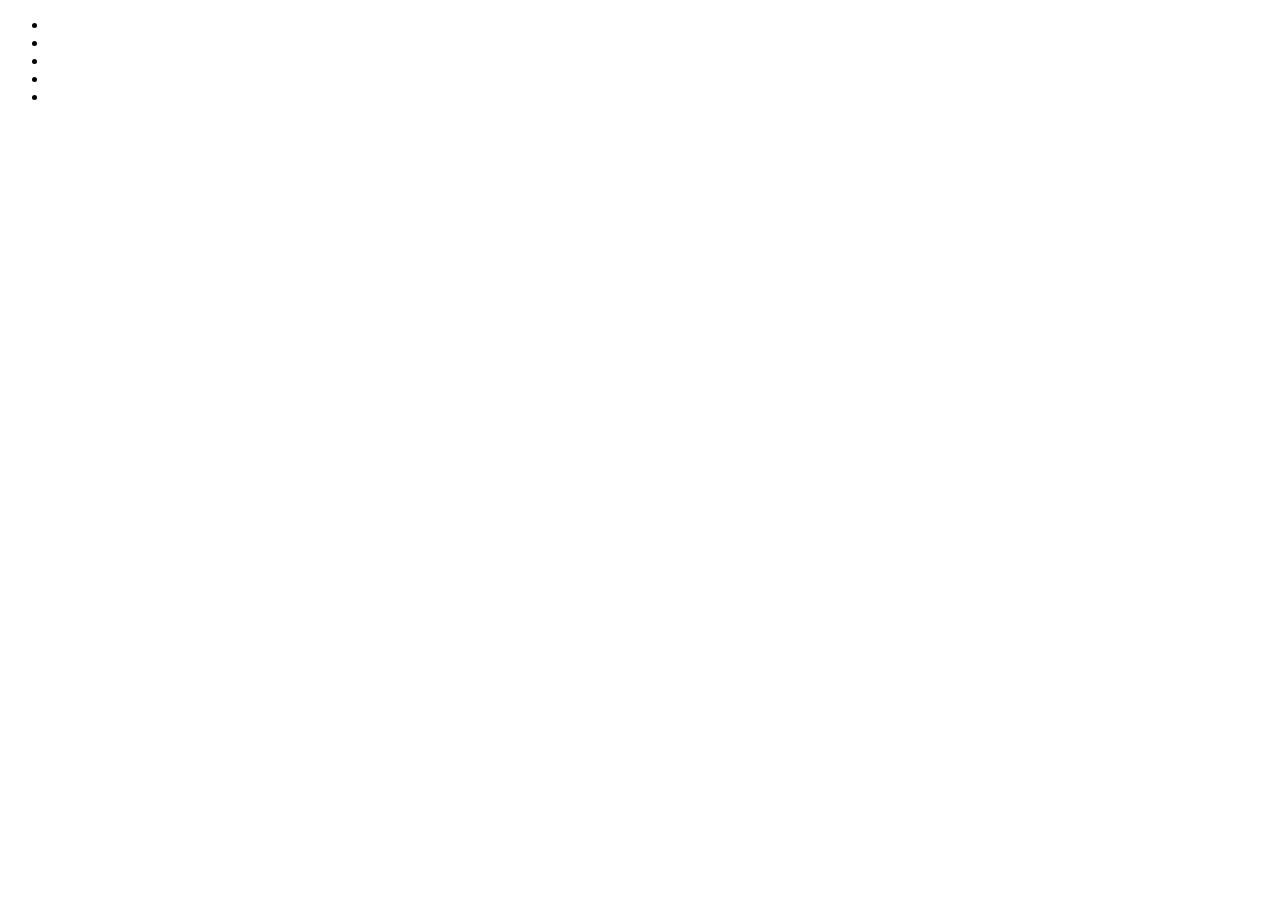
==== songbird/index.html @ 59626797 "init: start project, create base structure" ====
<!DOCTYPE html>
<html lang="en">
  <head>
    <meta charset="UTF-8" />
    <meta http-equiv="X-UA-Compatible" content="IE=edge" />
    <meta name="viewport" content="width=device-width, initial-scale=1.0" />
    <title>SongBirds</title>
  </head>
  <body>
    <header class="header">
      <div class="logo"></div>
      <div class="start-game"></div>
      <div class="score"></div>
    </header>
    <nav class="bird-type">
      <ul class="bird-type__list">
        <li class="bird-type__link"></li>
        <li class="bird-type__link"></li>
        <li class="bird-type__link"></li>
        <li class="bird-type__link"></li>
        <li class="bird-type__link"></li>
      </ul>
    </nav>
  </body>
</html>
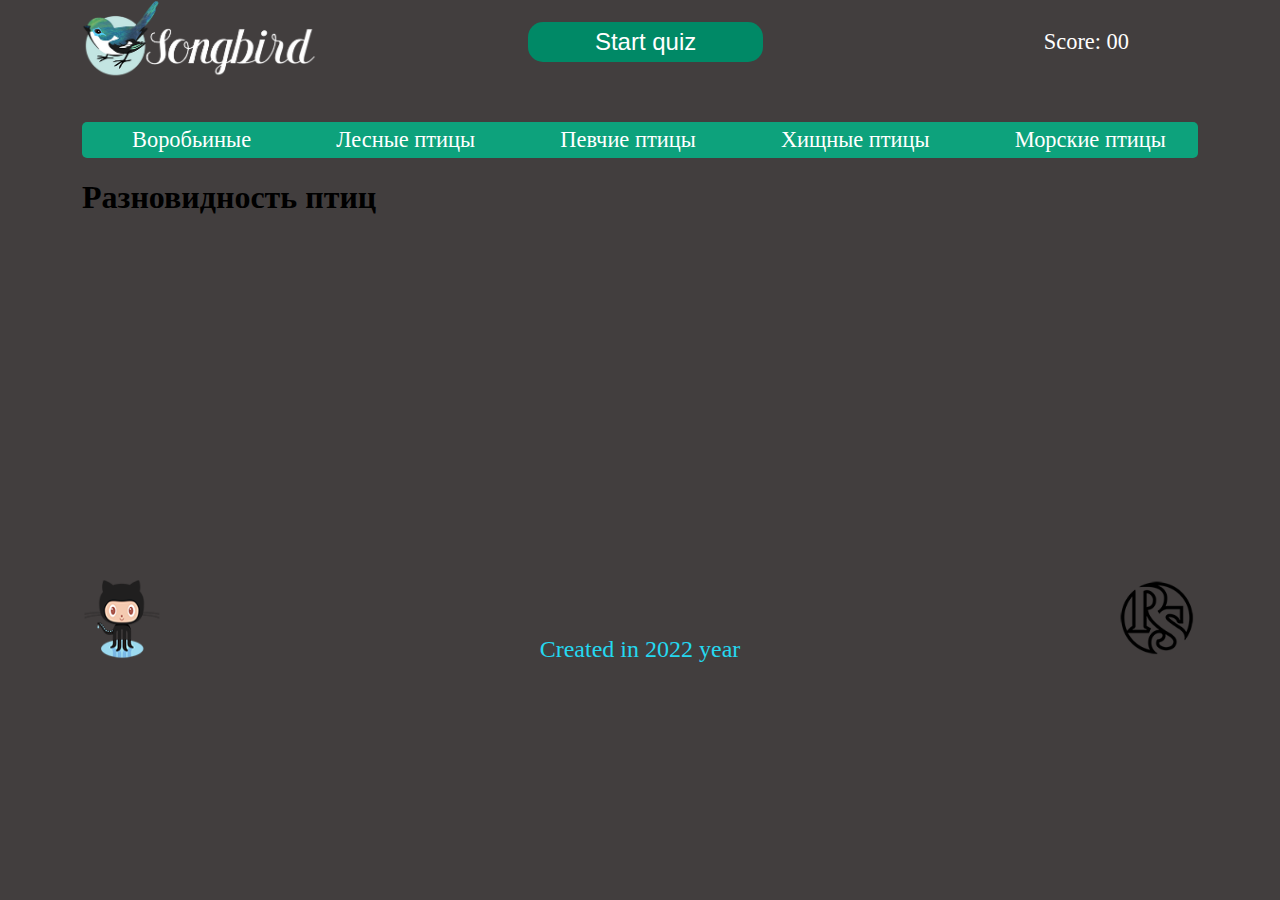
==== commit 76f4af91: "feat: add structure start page.html, styles, popup" ====
--- a/songbird/index.html
+++ b/songbird/index.html
@@ -5,21 +5,83 @@
     <meta http-equiv="X-UA-Compatible" content="IE=edge" />
     <meta name="viewport" content="width=device-width, initial-scale=1.0" />
     <title>SongBirds</title>
+    <link rel="stylesheet" href="style.css" />
   </head>
-  <body>
+  <body class="body">
     <header class="header">
-      <div class="logo"></div>
-      <div class="start-game"></div>
-      <div class="score"></div>
+      <div class="wrapper header__wrapper">
+        <div class="header__logo logo">
+          <a href="./index.html" class="logo__link"><img src="./assets/img/logo.png" alt="Song Birds" class="logo__link_img" /></a>
+        </div>
+        <div class="header__start start-game">
+          <button class="start-game__button">Start quiz</button>
+        </div>
+        <div class="header__score score">
+          <div class="score__content">Score: <span class="score__content_value">00</span></div>
+        </div>
+      </div>
     </header>
     <nav class="bird-type">
-      <ul class="bird-type__list">
-        <li class="bird-type__link"></li>
-        <li class="bird-type__link"></li>
-        <li class="bird-type__link"></li>
-        <li class="bird-type__link"></li>
-        <li class="bird-type__link"></li>
-      </ul>
+      <div class="wrapper bird-type_wrapper">
+        <ul class="bird-type__list bird-list">
+          <li class="bird-list__link bird-list__link_active">Воробьиные</li>
+          <li class="bird-list__link">Лесные птицы</li>
+          <li class="bird-list__link">Певчие птицы</li>
+          <li class="bird-list__link">Хищные птицы</li>
+          <li class="bird-list__link">Морские птицы</li>
+        </ul>
+      </div>
     </nav>
+    <main class="quiz-sample">
+      <div class="wrapper quiz-sample__wrapper">
+        <h1 class="quiz-sample__title">Разновидность птиц</h1>
+        <div class="quiz-sample__content">
+          <div class="quiz-sample__content_header bird-figure">
+            <div class="bird-figure__img"></div>
+            <div class="bird-figure__content">
+              <div class="bird-figure__content__name-ru"></div>
+              <div class="bird-figure__content__name-eng"></div>
+              <div class="bird-figure__content__audio audio-player">
+                <div class="audio-player__control"></div>
+                <div class="audio-player__play-status"></div>
+                <div class="audio-player__volume"></div>
+              </div>
+            </div>
+          </div>
+          <div class="quiz-sample__content_description"></div>
+        </div>
+      </div>
+    </main>
+    <footer class="footer">
+      <div class="wrapper footer-wrapper">
+        <div class="footer__author author-repo">
+          <a href="https://github.com/SergikEnergy" class="author-repo__link"
+            ><img src="./assets/img/GHlogo.png" alt="github account link" class="author-repo__img"
+          /></a>
+        </div>
+        <div class="footer__date"><span class="footer__date_content">Created in 2022 year</span></div>
+        <div class="footer__course">
+          <a href="https://rs.school/js/" class="footer__course__link"
+            ><img src="./assets/img/RS-logo.png" alt="github account link" class="footer__course__img"
+          /></a>
+        </div>
+      </div>
+    </footer>
+    <!--<div class="rules-popup">
+      <div class="rules__window">
+        <div class="rules__window_title rules-title">
+          <h3 class="rules-title__header">Правила прохождения викторины</h3>
+          <div class="rules-title__close"><img class="rules-title__close_img" src="./assets/img/close-icon.png" alt="click for close rules" /></div>
+        </div>
+        <div class="rules__window_content rules-content">
+          <p>1. На стартовой странице приложения представлены разновидности птиц. Здесь можно прослушать голоса разных птиц.</p>
+          Для этого выберите тип птицы.
+          <p>Далее на странице появится краткая информация о птицах данного вида с возможностью прослушать их голос.</p>
+          <p>2. Для начала викторины кликните по кнопке <span class="rules-content_start">"Start quiz"</span>.</p>
+          <p class="good-luck">Удачи!</p>
+        </div>
+      </div>
+    </div>-->
+    <script src="index.js" type="module"></script>
   </body>
 </html>
--- a/songbird/style.css
+++ b/songbird/style.css
@@ -0,0 +1,199 @@
+.html {
+  font-size: 10px;
+  font-family: Verdana, Tahoma, sans-serif;
+  box-sizing: border-box;
+}
+.body {
+  margin: auto;
+  max-width: 1240px;
+  width: 100%;
+  height: 40%;
+  background-color: rgb(66, 62, 62);
+  /* color: rgb(255, 238, 82); */
+}
+.wrapper {
+  width: 90%;
+  margin: 0 auto;
+}
+/*header style start*/
+.header__wrapper {
+  display: flex;
+  align-items: center;
+  justify-content: space-between;
+  margin-bottom: 3%;
+}
+.logo {
+  width: 30%;
+}
+.logo__link {
+  display: block;
+}
+.logo__link_img {
+  max-width: 560px;
+  width: 70%;
+  height: 20%;
+}
+.start-game {
+  width: 30%;
+  justify-items: center;
+  /* background-color: #008966; */
+}
+.start-game__button {
+  width: 70%;
+  margin: auto;
+  height: 40px;
+  background-color: #008966;
+  border: none;
+  border-radius: 15px;
+  font-size: 1.5rem;
+  line-height: 1.6rem;
+  color: white;
+  cursor: pointer;
+  transition: all 0.3 ease-in-out;
+}
+.start-game__button:focus,
+.start-game__button:hover {
+  color: rgba(226, 240, 29, 0.8);
+  transform: scale(1.03);
+}
+.header__score {
+  width: 20%;
+}
+/*header style end*/
+/*navigation birds type style start*/
+.score__content {
+  font-size: 1.4rem;
+  line-height: 1.6rem;
+  color: white;
+  text-align: center;
+  white-space: nowrap;
+}
+.bird-type_wrapper {
+  background-color: rgba(0, 188, 140, 0.8);
+  border-radius: 5px;
+}
+
+.bird-type__list {
+  display: flex;
+  justify-content: space-between;
+  align-items: center;
+}
+.bird-type__list:last-child {
+  margin-right: 2%;
+}
+.bird-list__link {
+  list-style-type: none;
+  padding: 0;
+  margin: 0;
+  text-align: center;
+  color: white;
+  font-size: 1.4rem;
+  padding: 5px 10px;
+  transition: all 0.3 ease-in-out;
+}
+.bird-list__link:hover,
+.bird-list__link:focus {
+  background-color: rgba(0, 188, 140, 1);
+  cursor: pointer;
+  color: rgba(226, 240, 29, 0.8);
+  transform: scale(1.03);
+}
+/*navigation birds type style end*/
+/*main content styles start*/
+.quiz-sample {
+  min-height: 400px;
+}
+/*main content styles end*/
+/*footer styles start*/
+.footer-wrapper {
+  display: flex;
+  justify-content: space-between;
+  align-items: flex-end;
+}
+.author-repo__link,
+.footer__course__link {
+  display: block;
+  cursor: pointer;
+  transition: all 0.3s ease;
+}
+.author-repo__link:hover,
+.author-repo__link:focus,
+.footer__course__link:hover,
+.footer__course__link:focus {
+  transform: scale(1.05);
+}
+.author-repo__img,
+.footer__course__img {
+  width: 80px;
+  height: 80px;
+}
+
+.footer__date_content {
+  font-size: 1.5rem;
+  line-height: 1.7rem;
+  color: rgb(37, 216, 240);
+  text-align: center;
+  padding-bottom: 10px;
+}
+/*footer styles end*/
+/*popup with rules start*/
+.rules-popup {
+  position: absolute;
+  top: 0;
+  left: 0;
+  width: 100%;
+  height: 100%;
+  background-color: rgba(168, 200, 247, 0.6);
+}
+.rules__window {
+  position: relative;
+  background-color: rgb(37, 216, 240);
+  border-radius: 10px;
+  top: 20%;
+  left: 30%;
+  width: 40%;
+  padding: 10px;
+  color: rgb(66, 16, 60);
+}
+.rules__window_title {
+  display: flex;
+  justify-content: space-between;
+  align-items: center;
+}
+.rules-title__header {
+  font-size: 1.4rem;
+  line-height: 1.4rem;
+  font-weight: 400;
+  margin-left: 2%;
+}
+.rules-title__close_img {
+  display: inline-block;
+  width: 30px;
+  height: 30px;
+  transition: all 0.3s ease-in-out;
+  cursor: pointer;
+}
+.rules-title__close_img:hover,
+.rules-title__close_img:focus {
+  transform: rotate(180deg);
+}
+.rules__window_content {
+  width: 90%;
+  margin: auto;
+  padding-right: 10px;
+}
+.rules-content_start {
+  font-style: italic;
+  color: rgba(66, 8, 131, 0.9);
+}
+
+.good-luck {
+  text-align: center;
+  font-size: 1.5rem;
+  line-height: 1.6rem;
+  color: rgb(114, 26, 104);
+}
+.rules-popup_hidden {
+  display: none;
+}
+/*popup with rules end*/
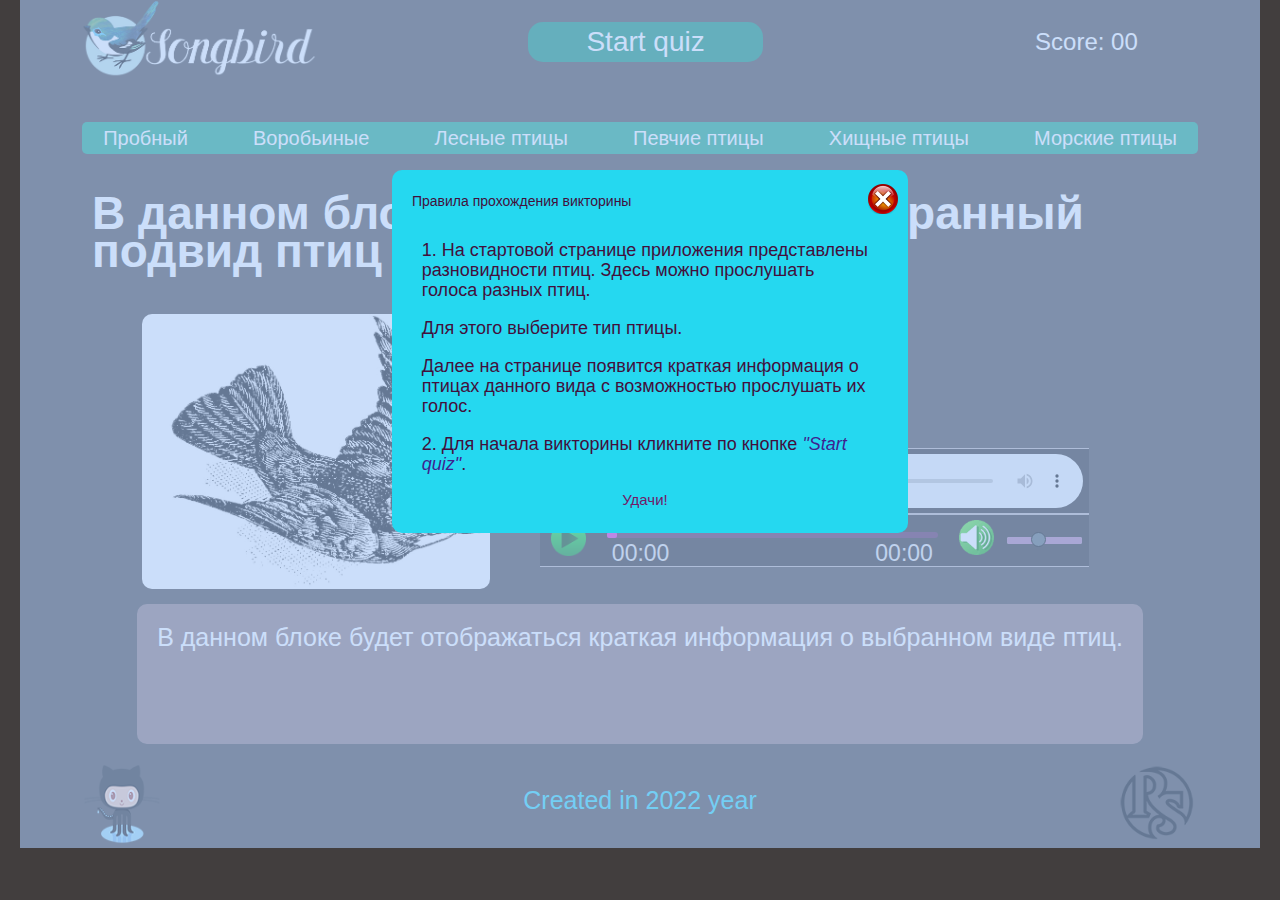
==== commit 5253c807: "feat: create start page responsive design" ====
--- a/songbird/index.html
+++ b/songbird/index.html
@@ -11,8 +11,9 @@
     <header class="header">
       <div class="wrapper header__wrapper">
         <div class="header__logo logo">
-          <a href="./index.html" class="logo__link"><img src="./assets/img/logo.png" alt="Song Birds" class="logo__link_img" /></a>
+          <a href="./index.html" class="logo__link"><img src="./assets/img/logo.png" alt="Song Birds" class="logo__link_img big-image" /><img src="./assets/img/logo-burger.png" alt="Song Birds" class="unvisible element logo__link_img-small" /></a>
         </div>
+        <div class="burger-icon"></div>
         <div class="header__start start-game">
           <button class="start-game__button">Start quiz</button>
         </div>
@@ -21,34 +22,68 @@
         </div>
       </div>
     </header>
-    <nav class="bird-type">
+    <nav class="bird-type visible-nav">
       <div class="wrapper bird-type_wrapper">
         <ul class="bird-type__list bird-list">
-          <li class="bird-list__link bird-list__link_active">Воробьиные</li>
-          <li class="bird-list__link">Лесные птицы</li>
-          <li class="bird-list__link">Певчие птицы</li>
-          <li class="bird-list__link">Хищные птицы</li>
-          <li class="bird-list__link">Морские птицы</li>
+          <li class="bird-list__link bird-list__link_active" type-bird="train">Пробный</li>
+          <li class="bird-list__link" type-bird="sparrow">Воробьиные</li>
+          <li class="bird-list__link" type-bird="wild-birds">Лесные птицы</li>
+          <li class="bird-list__link" type-bird="vocal-birds">Певчие птицы</li>
+          <li class="bird-list__link" type-bird="predator-birds">Хищные птицы</li>
+          <li class="bird-list__link" type-bird="sea-birds">Морские птицы</li>
         </ul>
       </div>
     </nav>
+    <div class="burger-menu show-on-click">
+      <div class="burger-menu__header">Выберите тип птиц</div>
+      <div class="burger-menu_close"><img src="./assets/img/close-icon.png" alt="close menu burger" class="burger-menu_close-img"></div>
+      <ul class="burger-menu__list">
+        <li class="burger-menu__link burger-menu__link_active" type-bird="train">Пробный</li>
+        <li class="burger-menu__link" type-bird="sparrow">Воробьиные</li>
+        <li class="burger-menu__link" type-bird="wild-birds">Лесные птицы</li>
+        <li class="burger-menu__link" type-bird="vocal-birds">Певчие птицы</li>
+        <li class="burger-menu__link" type-bird="predator-birds">Хищные птицы</li>
+        <li class="burger-menu__link" type-bird="sea-birds">Морские птицы</li>
+      </ul>
+    </div>
     <main class="quiz-sample">
       <div class="wrapper quiz-sample__wrapper">
-        <h1 class="quiz-sample__title">Разновидность птиц</h1>
+        <h1 class="quiz-sample__title">В данном блоке будет отражен выбранный подвид птиц</h1>
         <div class="quiz-sample__content">
           <div class="quiz-sample__content_header bird-figure">
-            <div class="bird-figure__img"></div>
+            <div class="bird-figure__img"><img src="./assets/img/BG-bird.jpg" alt="some bird image" class="bird-figure__img_sample"/></div>
             <div class="bird-figure__content">
-              <div class="bird-figure__content__name-ru"></div>
-              <div class="bird-figure__content__name-eng"></div>
-              <div class="bird-figure__content__audio audio-player">
+              <div class="bird-figure__content__name-ru">Имя птицы на русском</div>
+              <div class="bird-figure__content__name-eng">Name bird in english</div>
+              <audio controls class="bird-figure__content__audio audio-player">
+                <source src="https://www.xeno-canto.org/sounds/uploaded/BLMSIUFTFU/XC512582-190604_1087_Grus_tok.mp3" type="audio/mpeg" />
                 <div class="audio-player__control"></div>
                 <div class="audio-player__play-status"></div>
                 <div class="audio-player__volume"></div>
+              </audio>
+              <div class="bird-figure__content__audio audio-player">
+                <div class="audio-player__control">
+                  <button class="audio-player__control_icon play-pause">
+                    <span class="play-pause_icon"><img src="./assets/img/play-icon.png" alt="play audio icon" class="audio-control__icons play-icon">
+                      <img src="./assets/img/pause-icon.png" alt="play audio icon" class="audio-control__icons pause-icon hidden-icon"></span> 
+                  </button>
+                </div>
+                <div class="audio-player__play-status status-bar">
+                  <div class="audio-player__play-status_current"></div>
+                  <div class="status-bar__duration current-time">00:00</div>  
+                  <div class="status-bar__duration duration-time">00:00</div>  
+                </div>
+                <div class="audio-player__control_volume">
+                  <span class="audio-player__control_icon volume-icon"><img src="./assets/img/volume-icon-on.png" alt="volume value" class="audio-control__icons volume-icon_on"><img src="./assets/img/volume-icon-off.png" alt="volume off" class="audio-control__icons volume-icon_off hidden-icon">
+                  </span>
+                  <input type="range" class="audio-player__volume" min="0" max="100" value="40" step="10" name="volume-level"></input>
+                </div>
               </div>
             </div>
           </div>
-          <div class="quiz-sample__content_description"></div>
+          <div class="quiz-sample__content_description">
+            В данном блоке будет отображаться краткая информация о выбранном виде птиц.
+          </div>
         </div>
       </div>
     </main>
@@ -67,7 +102,7 @@
         </div>
       </div>
     </footer>
-    <!--<div class="rules-popup">
+    <div class="rules-popup">
       <div class="rules__window">
         <div class="rules__window_title rules-title">
           <h3 class="rules-title__header">Правила прохождения викторины</h3>
@@ -81,7 +116,7 @@
           <p class="good-luck">Удачи!</p>
         </div>
       </div>
-    </div>-->
+    </div>
     <script src="index.js" type="module"></script>
   </body>
 </html>
--- a/songbird/style.css
+++ b/songbird/style.css
@@ -1,9 +1,12 @@
-.html {
+html {
   font-size: 10px;
   font-family: Verdana, Tahoma, sans-serif;
   box-sizing: border-box;
 }
 .body {
+  font-size: 1.8rem;
+  position: relative;
+  line-height: 2rem;
   margin: auto;
   max-width: 1240px;
   width: 100%;
@@ -32,6 +35,13 @@
   max-width: 560px;
   width: 70%;
   height: 20%;
+  cursor: pointer;
+}
+.logo__link_img-small {
+  display: none;
+  width: 50px;
+  height: 50px;
+  padding-top: 10px;
 }
 .start-game {
   width: 30%;
@@ -45,8 +55,8 @@
   background-color: #008966;
   border: none;
   border-radius: 15px;
-  font-size: 1.5rem;
-  line-height: 1.6rem;
+  font-size: 2.8rem;
+  line-height: 3rem;
   color: white;
   cursor: pointer;
   transition: all 0.3 ease-in-out;
@@ -62,8 +72,8 @@
 /*header style end*/
 /*navigation birds type style start*/
 .score__content {
-  font-size: 1.4rem;
-  line-height: 1.6rem;
+  font-size: 2.4rem;
+  line-height: 2.6rem;
   color: white;
   text-align: center;
   white-space: nowrap;
@@ -72,22 +82,26 @@
   background-color: rgba(0, 188, 140, 0.8);
   border-radius: 5px;
 }
+.bird-list {
+  padding: 0;
+  margin-left: 1%;
+  margin-right: 1%;
+}
 
 .bird-type__list {
   display: flex;
   justify-content: space-between;
   align-items: center;
 }
-.bird-type__list:last-child {
-  margin-right: 2%;
-}
+
 .bird-list__link {
   list-style-type: none;
   padding: 0;
   margin: 0;
   text-align: center;
   color: white;
-  font-size: 1.4rem;
+  font-size: 2rem;
+  line-height: 2.2rem;
   padding: 5px 10px;
   transition: all 0.3 ease-in-out;
 }
@@ -103,6 +117,170 @@
 .quiz-sample {
   min-height: 400px;
 }
+.quiz-sample__content {
+  display: flex;
+  flex-direction: column;
+  justify-content: center;
+  align-items: center;
+}
+.quiz-sample__content_header {
+  display: flex;
+  align-items: center;
+  justify-content: space-between;
+}
+.quiz-sample__wrapper {
+  color: white;
+  font-size: 2.3rem;
+  line-height: 2.6rem;
+}
+.quiz-sample__title {
+  margin-bottom: 3%;
+  padding: 10px;
+  line-height: 3.8rem;
+}
+.quiz-sample__content_description {
+  margin-top: 10px;
+  font-size: 2.5rem;
+  line-height: 2.7rem;
+  min-height: 100px;
+  background-color: rgb(139, 114, 114);
+  margin-bottom: 20px;
+  border-radius: 10px;
+  padding: 20px;
+}
+.bird-figure__img {
+  width: 35%;
+}
+.bird-figure__img_sample {
+  width: 100%;
+  border-radius: 10px;
+}
+.bird-figure__content {
+  width: 60%;
+  display: flex;
+  align-self: flex-start;
+  flex-direction: column;
+  justify-content: flex-start;
+  align-items: flex-start;
+  color: whitesmoke;
+}
+.bird-figure__content__name-ru,
+.bird-figure__content__name-eng {
+  font-size: 2.5rem;
+  line-height: 2.8rem;
+  margin-bottom: 6%;
+}
+.bird-figure__content__name-ru {
+  padding-bottom: 5px;
+  border-bottom: 1px solid whitesmoke;
+}
+.bird-figure__content__audio {
+  justify-items: flex-end;
+}
+
+/*audioplayer styles start*/
+.audio-player {
+  display: flex;
+  align-items: center;
+  justify-content: space-between;
+  background-color: rgb(41, 37, 37);
+  width: 90%;
+  border-top: 1px solid rgb(182, 172, 172);
+  border-bottom: 1px solid rgb(182, 172, 172);
+  padding: 5px;
+}
+
+.play-pause_icon {
+  display: inline-block;
+}
+
+.audio-control__icons {
+  width: 35px;
+  height: 35px;
+  margin-right: 2%;
+}
+.hidden-icon {
+  display: none;
+}
+.audio-player__control_volume {
+  width: 30%;
+  display: flex;
+  justify-content: space-between;
+  align-items: center;
+}
+.volume-icon {
+  border-radius: 10px;
+  background-color: transparent;
+  display: inline-block;
+}
+
+.audio-player__control_icon {
+  background: transparent;
+  width: 40px;
+  height: 40px;
+  cursor: pointer;
+  border: none;
+  display: inline-block;
+  margin-right: 2%;
+}
+.audio-player__play-status {
+  margin-left: 4%;
+  margin-right: 4%;
+  width: 80%;
+  height: 6px;
+  border-radius: 3px;
+  background-color: rgba(114, 26, 104, 0.6);
+  margin-bottom: 10px;
+  position: relative;
+  color: rgb(226, 224, 224);
+}
+.current-time {
+  position: absolute;
+  top: 8px;
+  left: 5px;
+}
+.duration-time {
+  position: absolute;
+  top: 8px;
+  right: 5px;
+}
+.audio-player__play-status_current {
+  position: absolute;
+  top: 0;
+  left: 0;
+  width: 3%;
+  height: 6px;
+  background-color: rgba(236, 42, 214, 0.9);
+  border-radius: 2px;
+}
+.audio-player__volume {
+  appearance: none;
+  width: 60%;
+  height: 7px;
+  outline: none;
+  border: none;
+  border-radius: 2px;
+}
+.audio-player__volume::-webkit-slider-runnable-track {
+  appearance: none;
+  height: 7px;
+  border-radius: 2px;
+  width: 40%;
+  background-color: rgba(114, 26, 104, 0.6);
+}
+.audio-player__volume::-webkit-slider-thumb {
+  background: #536266;
+  border: 1px solid black;
+  border-radius: 15px;
+  cursor: pointer;
+  width: 15px;
+  height: 15px;
+  -webkit-appearance: none;
+  margin-top: -5px;
+}
+
+/*audioplayer styles end*/
+
 /*main content styles end*/
 /*footer styles start*/
 .footer-wrapper {
@@ -127,10 +305,13 @@
   width: 80px;
   height: 80px;
 }
-
+.footer__date {
+  align-self: center;
+}
 .footer__date_content {
-  font-size: 1.5rem;
-  line-height: 1.7rem;
+  display: inline-block;
+  font-size: 2.5rem;
+  line-height: 2.7rem;
   color: rgb(37, 216, 240);
   text-align: center;
   padding-bottom: 10px;
@@ -141,8 +322,8 @@
   position: absolute;
   top: 0;
   left: 0;
-  width: 100%;
-  height: 100%;
+  bottom: 0;
+  right: 0;
   background-color: rgba(168, 200, 247, 0.6);
 }
 .rules__window {
@@ -196,4 +377,233 @@
 .rules-popup_hidden {
   display: none;
 }
+.unvisible-element {
+  display: none;
+}
 /*popup with rules end*/
+/*burger menu styles start*/
+.burger-icon {
+  display: none;
+  position: relative;
+  left: -15%;
+  width: 30px;
+  height: 5px;
+  background-color: #008966;
+  cursor: pointer;
+}
+.burger-icon:before {
+  position: absolute;
+  content: "";
+  width: 30px;
+  height: 5px;
+  background-color: #008966;
+  top: -10px;
+}
+.burger-icon:after {
+  position: absolute;
+  content: "";
+  width: 30px;
+  height: 5px;
+  background-color: #008966;
+  top: 10px;
+}
+.burger-menu {
+  width: 280px;
+  height: 400px;
+  background-color: rgba(255, 249, 168, 0.8);
+  border-radius: 10px;
+  position: relative;
+  left: 50%;
+  transform: translate(-50%);
+  top: 0;
+  padding: 10px;
+}
+.burger-menu__header {
+  font-size: 2.4rem;
+  line-height: 2.6rem;
+  margin-bottom: 25px;
+  margin-left: 5%;
+  color: rgb(197, 41, 245);
+}
+.burger-menu__list {
+  list-style-type: none;
+  padding: 0;
+  display: flex;
+  flex-direction: column;
+  align-items: center;
+  justify-content: flex-start;
+}
+.burger-menu__link {
+  font-size: 2.2rem;
+  line-height: 2.5rem;
+  color: rgba(56, 22, 209, 0.7);
+  padding: 10px 0;
+  text-align: center;
+  transition: all 0.5s ease-in-out;
+}
+.burger-menu__link:hover,
+.burger-menu__link:focus,
+.burger-menu__link:target {
+  transform: scale(1.05);
+  color: rgba(56, 22, 209, 1);
+  background-color: rgba(46, 27, 27, 0.4);
+  cursor: pointer;
+}
+.burger-menu__link_active {
+  color: rgb(133, 74, 8);
+}
+.burger-menu_close-img {
+  width: 32px;
+  height: 32px;
+  transition: all 0.3s ease;
+  transform: rotate(-90deg);
+}
+.burger-menu_close-img:hover,
+.burger-menu_close-img:focus,
+.burger-menu_close-img:target {
+  transform: rotate(0deg);
+  cursor: pointer;
+}
+.burger-menu_close {
+  position: absolute;
+  right: 13px;
+  top: 8px;
+}
+.show-on-click {
+  display: none;
+}
+
+/*burger menu styles end*/
+
+@media screen and (max-width: 970px) {
+  html {
+    font-size: 8px;
+  }
+  .rules__window_content {
+    font-size: 1.4rem;
+    line-height: 1.4rem;
+  }
+}
+@media screen and (max-width: 790px) {
+  .quiz-sample__title {
+    font-size: 2.6rem;
+    line-height: 2.7rem;
+  }
+}
+@media screen and (max-width: 720px) {
+  html {
+    font-size: 9px;
+  }
+  .start-game__button {
+    font-size: 2.2rem;
+    line-height: 2.2rem;
+  }
+  .quiz-sample__title {
+    margin-bottom: 1%;
+    font-size: 1.8rem;
+    line-height: 2rem;
+  }
+  .bird-list__link {
+    font-size: 1.7rem;
+  }
+  .bird-figure__content__name-ru,
+  .bird-figure__content__name-eng {
+    margin-bottom: 1%;
+    font-size: 1.8rem;
+    line-height: 2rem;
+  }
+  .status-bar__duration {
+    font-size: 1.8rem;
+    line-height: 2rem;
+  }
+  .audio-player__control_volume {
+    display: flex;
+    flex-direction: column;
+    width: 40%;
+  }
+}
+
+@media screen and (max-width: 620px) {
+  .unvisible-element,
+  .logo__link_img-small,
+  .burger-icon {
+    display: block;
+  }
+  .big-image,
+  .visible-nav {
+    display: none;
+  }
+  .author-repo__img,
+  .footer__course__img {
+    width: 50px;
+    height: 50px;
+  }
+  .footer__date_content {
+    font-size: 2rem;
+    line-height: 2rem;
+    padding-bottom: 2px;
+  }
+  .rules-title__close_img {
+    width: 20px;
+    height: 20px;
+  }
+  .rules__window {
+    top: 10%;
+  }
+}
+@media screen and (max-width: 540px) {
+  .logo {
+    width: 30%;
+  }
+  .header__score {
+    font-size: 1.4rem;
+    line-height: 1.5rem;
+  }
+  .header__wrapper {
+    display: grid;
+    grid-template-columns: repeat(2, 1fr);
+    grid-template-rows: repeat(2, 1fr);
+    gap: 10px;
+  }
+  .start-game {
+    width: 90%;
+  }
+  .burger-icon {
+    left: 76%;
+  }
+  .header__score {
+    width: 90%;
+  }
+  .score__content {
+    font-size: 2rem;
+    line-height: 2.2rem;
+    text-align: right;
+  }
+  .quiz-sample__content_header {
+    flex-direction: column;
+    align-items: center;
+  }
+  .quiz-sample__content_description {
+    width: 80%;
+    margin-top: 5px;
+    font-size: 2rem;
+    line-height: 2.1rem;
+  }
+  .bird-figure__content {
+    width: 95%;
+    align-self: center;
+    align-items: center;
+  }
+  .audio-player {
+    width: 100%;
+  }
+}
+@media screen and (max-width: 400px) {
+  .burger-icon {
+    left: 70%;
+  }
+  .start-game__button {
+    font-size: 1.8rem;
+    line-height: 1.8rem;
+  }
+}
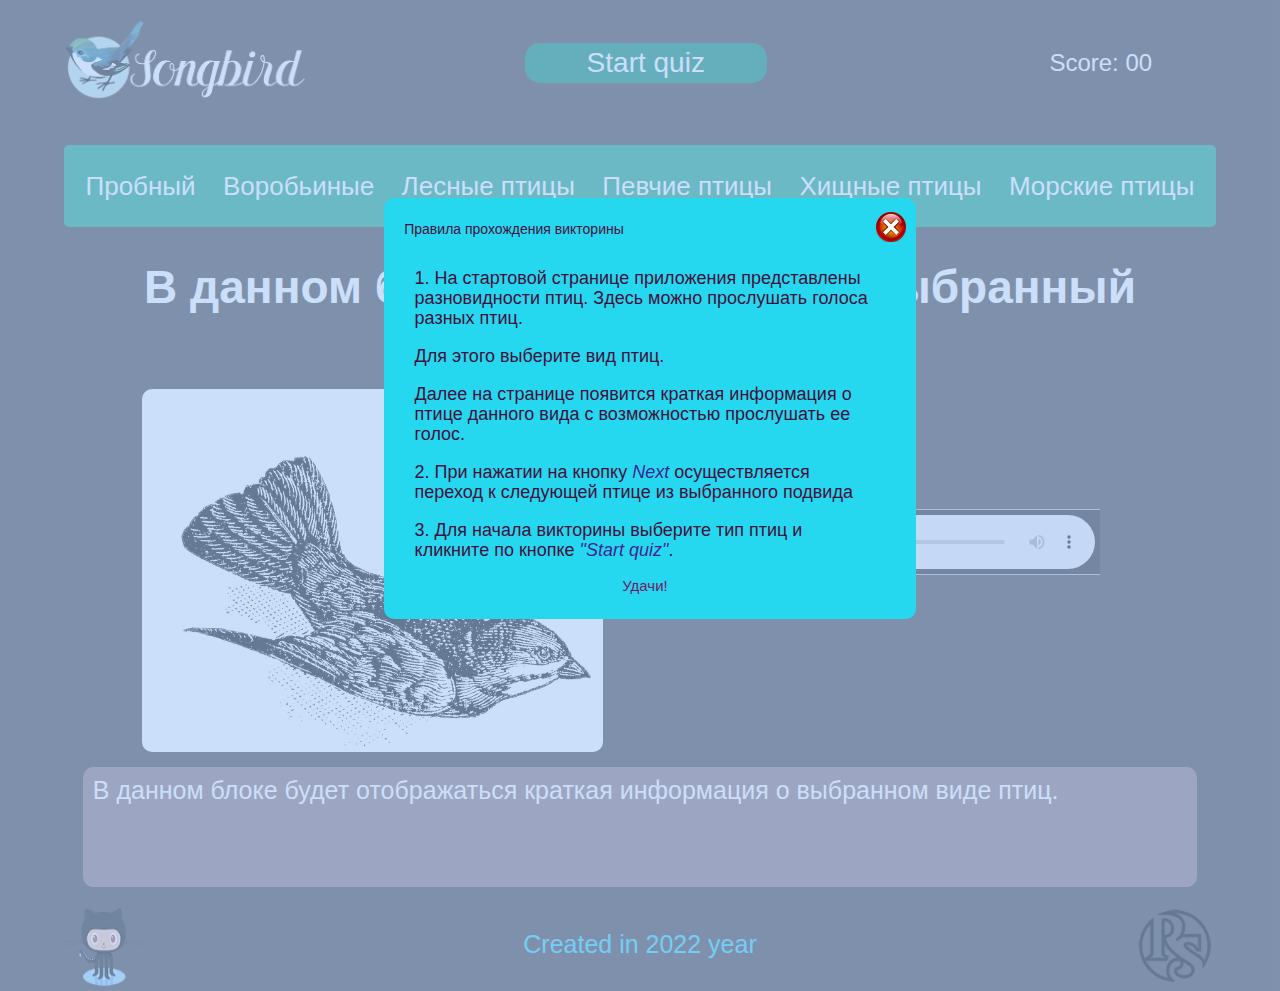
==== commit 0b69d809: "fix: add burger menu and hundler in start and quiz pages" ====
--- a/songbird/index.html
+++ b/songbird/index.html
@@ -11,7 +11,12 @@
     <header class="header">
       <div class="wrapper header__wrapper">
         <div class="header__logo logo">
-          <a href="./index.html" class="logo__link"><img src="./assets/img/logo.png" alt="Song Birds" class="logo__link_img big-image" /><img src="./assets/img/logo-burger.png" alt="Song Birds" class="unvisible element logo__link_img-small" /></a>
+          <a href="./index.html" class="logo__link"
+            ><img src="./assets/img/logo.png" alt="Song Birds" class="logo__link_img big-image" /><img
+              src="./assets/img/logo-burger.png"
+              alt="Song Birds"
+              class="unvisible element logo__link_img-small"
+          /></a>
         </div>
         <div class="burger-icon"></div>
         <div class="header__start start-game">
@@ -34,24 +39,12 @@
         </ul>
       </div>
     </nav>
-    <div class="burger-menu show-on-click">
-      <div class="burger-menu__header">Выберите тип птиц</div>
-      <div class="burger-menu_close"><img src="./assets/img/close-icon.png" alt="close menu burger" class="burger-menu_close-img"></div>
-      <ul class="burger-menu__list">
-        <li class="burger-menu__link burger-menu__link_active" type-bird="train">Пробный</li>
-        <li class="burger-menu__link" type-bird="sparrow">Воробьиные</li>
-        <li class="burger-menu__link" type-bird="wild-birds">Лесные птицы</li>
-        <li class="burger-menu__link" type-bird="vocal-birds">Певчие птицы</li>
-        <li class="burger-menu__link" type-bird="predator-birds">Хищные птицы</li>
-        <li class="burger-menu__link" type-bird="sea-birds">Морские птицы</li>
-      </ul>
-    </div>
     <main class="quiz-sample">
       <div class="wrapper quiz-sample__wrapper">
         <h1 class="quiz-sample__title">В данном блоке будет отражен выбранный подвид птиц</h1>
         <div class="quiz-sample__content">
           <div class="quiz-sample__content_header bird-figure">
-            <div class="bird-figure__img"><img src="./assets/img/BG-bird.jpg" alt="some bird image" class="bird-figure__img_sample"/></div>
+            <div class="bird-figure__img"><img src="./assets/img/BG-bird.jpg" alt="some bird image" class="bird-figure__img_sample" /></div>
             <div class="bird-figure__content">
               <div class="bird-figure__content__name-ru">Имя птицы на русском</div>
               <div class="bird-figure__content__name-eng">Name bird in english</div>
@@ -61,7 +54,7 @@
                 <div class="audio-player__play-status"></div>
                 <div class="audio-player__volume"></div>
               </audio>
-              <div class="bird-figure__content__audio audio-player">
+              <!-- <div class="bird-figure__content__audio audio-player">
                 <div class="audio-player__control">
                   <button class="audio-player__control_icon play-pause">
                     <span class="play-pause_icon"><img src="./assets/img/play-icon.png" alt="play audio icon" class="audio-control__icons play-icon">
@@ -78,12 +71,10 @@
                   </span>
                   <input type="range" class="audio-player__volume" min="0" max="100" value="40" step="10" name="volume-level"></input>
                 </div>
-              </div>
+              </div> -->
             </div>
           </div>
-          <div class="quiz-sample__content_description">
-            В данном блоке будет отображаться краткая информация о выбранном виде птиц.
-          </div>
+          <div class="quiz-sample__content_description">В данном блоке будет отображаться краткая информация о выбранном виде птиц.</div>
         </div>
       </div>
     </main>
@@ -102,7 +93,19 @@
         </div>
       </div>
     </footer>
-    <div class="rules-popup">
+    <div class="popup">
+      <div class="burger-menu show-on-click">
+        <div class="burger-menu__header">Выберите тип птиц</div>
+        <div class="burger-menu_close"><img src="./assets/img/close-icon.png" alt="close menu burger" class="burger-menu_close-img" /></div>
+        <ul class="burger-menu__list">
+          <li class="burger-menu__link burger-menu__link_active" type-bird="train">Пробный</li>
+          <li class="burger-menu__link" type-bird="sparrow">Воробьиные</li>
+          <li class="burger-menu__link" type-bird="wild-birds">Лесные птицы</li>
+          <li class="burger-menu__link" type-bird="vocal-birds">Певчие птицы</li>
+          <li class="burger-menu__link" type-bird="predator-birds">Хищные птицы</li>
+          <li class="burger-menu__link" type-bird="sea-birds">Морские птицы</li>
+        </ul>
+      </div>
       <div class="rules__window">
         <div class="rules__window_title rules-title">
           <h3 class="rules-title__header">Правила прохождения викторины</h3>
@@ -110,9 +113,10 @@
         </div>
         <div class="rules__window_content rules-content">
           <p>1. На стартовой странице приложения представлены разновидности птиц. Здесь можно прослушать голоса разных птиц.</p>
-          Для этого выберите тип птицы.
-          <p>Далее на странице появится краткая информация о птицах данного вида с возможностью прослушать их голос.</p>
-          <p>2. Для начала викторины кликните по кнопке <span class="rules-content_start">"Start quiz"</span>.</p>
+          Для этого выберите вид птиц.
+          <p>Далее на странице появится краткая информация о птице данного вида с возможностью прослушать ее голос.</p>
+          <p>2. При нажатии на кнопку <span class="rules-content_next">Next</span> осуществляется переход к следующей птице из выбранного подвида</p>
+          <p>3. Для начала викторины выберите тип птиц и кликните по кнопке <span class="rules-content_start">"Start quiz"</span>.</p>
           <p class="good-luck">Удачи!</p>
         </div>
       </div>
--- a/songbird/style.css
+++ b/songbird/style.css
@@ -4,13 +4,14 @@
   box-sizing: border-box;
 }
 .body {
+  padding-top: 20px;
   font-size: 1.8rem;
   position: relative;
   line-height: 2rem;
   margin: auto;
-  max-width: 1240px;
+  max-width: 1920px;
   width: 100%;
-  height: 40%;
+  /* height: 40%; */
   background-color: rgb(66, 62, 62);
   /* color: rgb(255, 238, 82); */
 }
@@ -83,7 +84,7 @@
   border-radius: 5px;
 }
 .bird-list {
-  padding: 0;
+  padding: 20px 0 20px 0;
   margin-left: 1%;
   margin-right: 1%;
 }
@@ -100,8 +101,8 @@
   margin: 0;
   text-align: center;
   color: white;
-  font-size: 2rem;
-  line-height: 2.2rem;
+  font-size: 2.6rem;
+  line-height: 3.2rem;
   padding: 5px 10px;
   transition: all 0.3 ease-in-out;
 }
@@ -125,8 +126,10 @@
 }
 .quiz-sample__content_header {
   display: flex;
-  align-items: center;
+  align-items: flex-start;
+  align-self: center;
   justify-content: space-between;
+  gap: 5%;
 }
 .quiz-sample__wrapper {
   color: white;
@@ -137,28 +140,30 @@
   margin-bottom: 3%;
   padding: 10px;
   line-height: 3.8rem;
+  text-align: center;
 }
 .quiz-sample__content_description {
   margin-top: 10px;
   font-size: 2.5rem;
   line-height: 2.7rem;
+  width: 95%;
+  /* margin-right: 20px; */
   min-height: 100px;
   background-color: rgb(139, 114, 114);
   margin-bottom: 20px;
   border-radius: 10px;
-  padding: 20px;
+  padding: 10px;
 }
 .bird-figure__img {
-  width: 35%;
+  width: 95%;
 }
 .bird-figure__img_sample {
   width: 100%;
   border-radius: 10px;
 }
 .bird-figure__content {
-  width: 60%;
-  display: flex;
-  align-self: flex-start;
+  width: 100%;
+  display: flex;
   flex-direction: column;
   justify-content: flex-start;
   align-items: flex-start;
@@ -318,7 +323,7 @@
 }
 /*footer styles end*/
 /*popup with rules start*/
-.rules-popup {
+.popup {
   position: absolute;
   top: 0;
   left: 0;
@@ -363,7 +368,8 @@
   margin: auto;
   padding-right: 10px;
 }
-.rules-content_start {
+.rules-content_start,
+.rules-content_next {
   font-style: italic;
   color: rgba(66, 8, 131, 0.9);
 }
@@ -374,18 +380,22 @@
   line-height: 1.6rem;
   color: rgb(114, 26, 104);
 }
-.rules-popup_hidden {
-  display: none;
-}
-.unvisible-element {
-  display: none;
-}
+
+.popup_hidden,
+.rules_hidden,
+.unvisible-element,
+.show-on-click {
+  transition: all 0.3s easy;
+  transform: translateY(-500%);
+  overflow: hidden;
+}
+
 /*popup with rules end*/
 /*burger menu styles start*/
 .burger-icon {
   display: none;
   position: relative;
-  left: -15%;
+  left: -10%;
   width: 30px;
   height: 5px;
   background-color: #008966;
@@ -415,7 +425,7 @@
   position: relative;
   left: 50%;
   transform: translate(-50%);
-  top: 0;
+  top: 10%;
   padding: 10px;
 }
 .burger-menu__header {
@@ -474,6 +484,14 @@
 }
 
 /*burger menu styles end*/
+@media screen and (max-width: 1100px) {
+  .bird-list {
+    padding: 0;
+  }
+  .bird-list__link {
+    font-size: 2.4rem;
+    line-height: 2.6rem;
+}
 
 @media screen and (max-width: 970px) {
   html {
@@ -533,6 +551,10 @@
   .visible-nav {
     display: none;
   }
+  .logo {
+    width: 10%;
+    margin-right: 15%;
+}
   .author-repo__img,
   .footer__course__img {
     width: 50px;
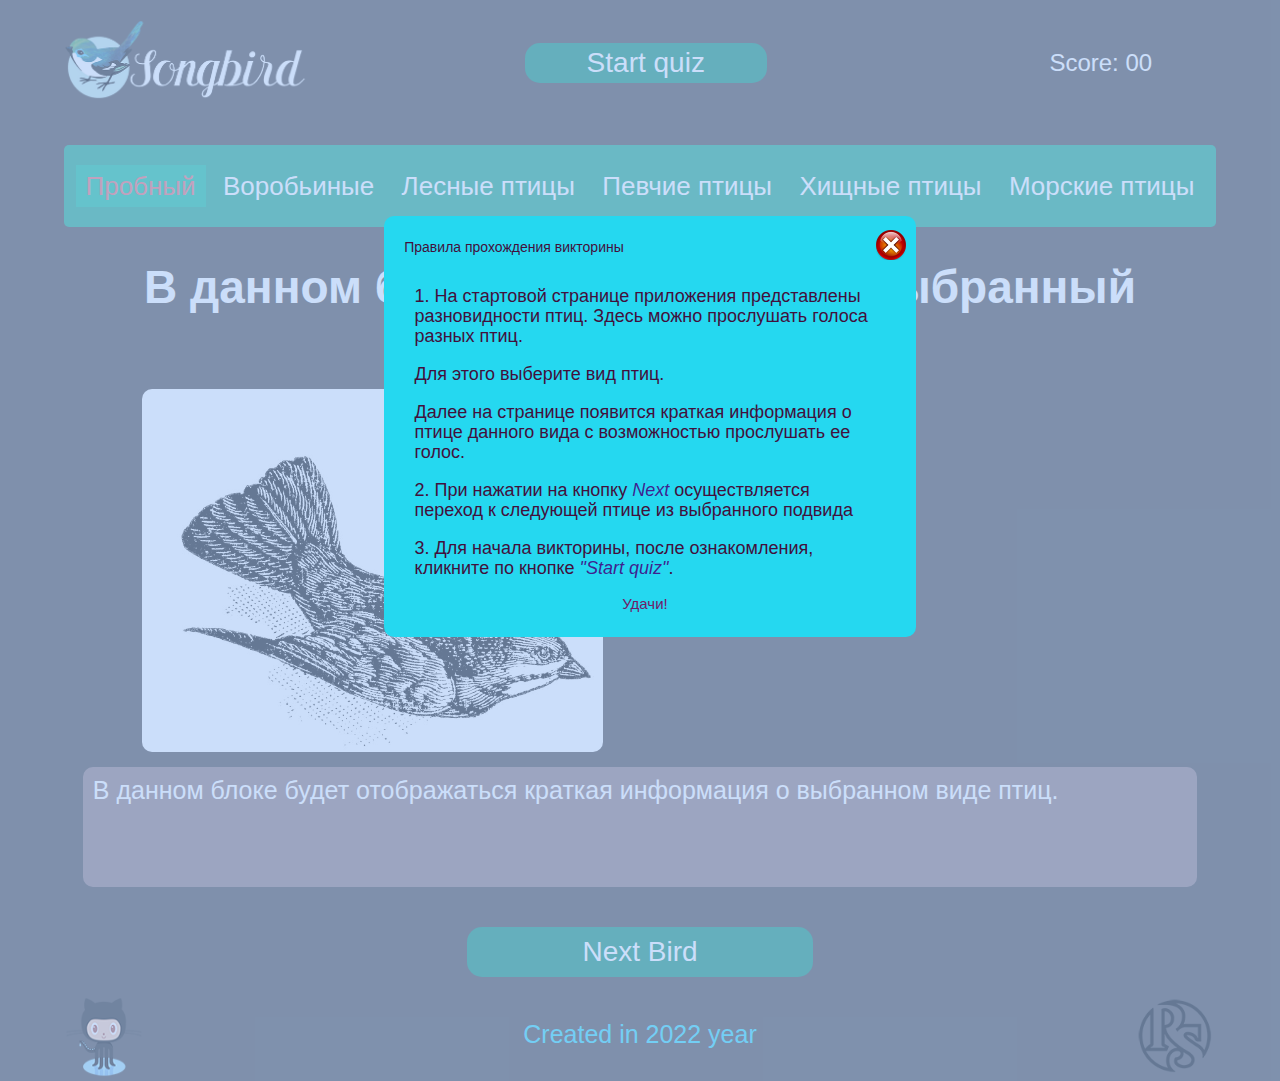
==== commit 90ecf1c8: "feat: add start page js components, done 100%" ====
--- a/songbird/index.html
+++ b/songbird/index.html
@@ -20,7 +20,7 @@
         </div>
         <div class="burger-icon"></div>
         <div class="header__start start-game">
-          <button class="start-game__button">Start quiz</button>
+          <button class="start-game__button button-green">Start quiz</button>
         </div>
         <div class="header__score score">
           <div class="score__content">Score: <span class="score__content_value">00</span></div>
@@ -48,33 +48,18 @@
             <div class="bird-figure__content">
               <div class="bird-figure__content__name-ru">Имя птицы на русском</div>
               <div class="bird-figure__content__name-eng">Name bird in english</div>
-              <audio controls class="bird-figure__content__audio audio-player">
-                <source src="https://www.xeno-canto.org/sounds/uploaded/BLMSIUFTFU/XC512582-190604_1087_Grus_tok.mp3" type="audio/mpeg" />
+              <!-- <audio controls class="bird-figure__content__audio audio-player">
+                <source src="" type="audio/mpeg" />
                 <div class="audio-player__control"></div>
                 <div class="audio-player__play-status"></div>
                 <div class="audio-player__volume"></div>
-              </audio>
-              <!-- <div class="bird-figure__content__audio audio-player">
-                <div class="audio-player__control">
-                  <button class="audio-player__control_icon play-pause">
-                    <span class="play-pause_icon"><img src="./assets/img/play-icon.png" alt="play audio icon" class="audio-control__icons play-icon">
-                      <img src="./assets/img/pause-icon.png" alt="play audio icon" class="audio-control__icons pause-icon hidden-icon"></span> 
-                  </button>
-                </div>
-                <div class="audio-player__play-status status-bar">
-                  <div class="audio-player__play-status_current"></div>
-                  <div class="status-bar__duration current-time">00:00</div>  
-                  <div class="status-bar__duration duration-time">00:00</div>  
-                </div>
-                <div class="audio-player__control_volume">
-                  <span class="audio-player__control_icon volume-icon"><img src="./assets/img/volume-icon-on.png" alt="volume value" class="audio-control__icons volume-icon_on"><img src="./assets/img/volume-icon-off.png" alt="volume off" class="audio-control__icons volume-icon_off hidden-icon">
-                  </span>
-                  <input type="range" class="audio-player__volume" min="0" max="100" value="40" step="10" name="volume-level"></input>
-                </div>
-              </div> -->
+              </audio> -->
             </div>
           </div>
           <div class="quiz-sample__content_description">В данном блоке будет отображаться краткая информация о выбранном виде птиц.</div>
+        </div>
+        <div class="quiz-sample__next">
+          <button class="quiz-sample__next_button button-green">Next Bird</button>
         </div>
       </div>
     </main>
@@ -116,7 +101,7 @@
           Для этого выберите вид птиц.
           <p>Далее на странице появится краткая информация о птице данного вида с возможностью прослушать ее голос.</p>
           <p>2. При нажатии на кнопку <span class="rules-content_next">Next</span> осуществляется переход к следующей птице из выбранного подвида</p>
-          <p>3. Для начала викторины выберите тип птиц и кликните по кнопке <span class="rules-content_start">"Start quiz"</span>.</p>
+          <p>3. Для начала викторины, после ознакомления, кликните по кнопке <span class="rules-content_start">"Start quiz"</span>.</p>
           <p class="good-luck">Удачи!</p>
         </div>
       </div>
--- a/songbird/style.css
+++ b/songbird/style.css
@@ -51,8 +51,10 @@
 }
 .start-game__button {
   width: 70%;
+}
+.button-green {
   margin: auto;
-  height: 40px;
+  min-height: 40px;
   background-color: #008966;
   border: none;
   border-radius: 15px;
@@ -62,8 +64,8 @@
   cursor: pointer;
   transition: all 0.3 ease-in-out;
 }
-.start-game__button:focus,
-.start-game__button:hover {
+.button-green:focus,
+.button-green:hover {
   color: rgba(226, 240, 29, 0.8);
   transform: scale(1.03);
 }
@@ -106,6 +108,11 @@
   padding: 5px 10px;
   transition: all 0.3 ease-in-out;
 }
+.bird-list__link_active{
+  color: rgb(233, 103, 103);
+  background-color: rgba(0, 188, 140, 1);
+}
+
 .bird-list__link:hover,
 .bird-list__link:focus {
   background-color: rgba(0, 188, 140, 1);
@@ -182,8 +189,24 @@
 .bird-figure__content__audio {
   justify-items: flex-end;
 }
+.quiz-sample__next {
+  width: 30%;
+  margin: 0 auto;
+  padding: 20px;
+}
+.quiz-sample__next_button {
+  padding: 10px 25px;
+  width: 100%;
+}
+.button_disabled {
+  color: black;
+  background-color: gray;
+  cursor: none;
+}
+
 
 /*audioplayer styles start*/
+/*
 .audio-player {
   display: flex;
   align-items: center;
@@ -283,8 +306,8 @@
   -webkit-appearance: none;
   margin-top: -5px;
 }
-
-/*audioplayer styles end*/
+*/
+/*audioplayer styles end*/   
 
 /*main content styles end*/
 /*footer styles start*/
@@ -512,7 +535,7 @@
   html {
     font-size: 9px;
   }
-  .start-game__button {
+  .button-green {
     font-size: 2.2rem;
     line-height: 2.2rem;
   }
@@ -619,13 +642,14 @@
   .audio-player {
     width: 100%;
   }
+  
 }
 @media screen and (max-width: 400px) {
   .burger-icon {
     left: 70%;
   }
-  .start-game__button {
+  .button-green {
     font-size: 1.8rem;
     line-height: 1.8rem;
   }
-}
+}